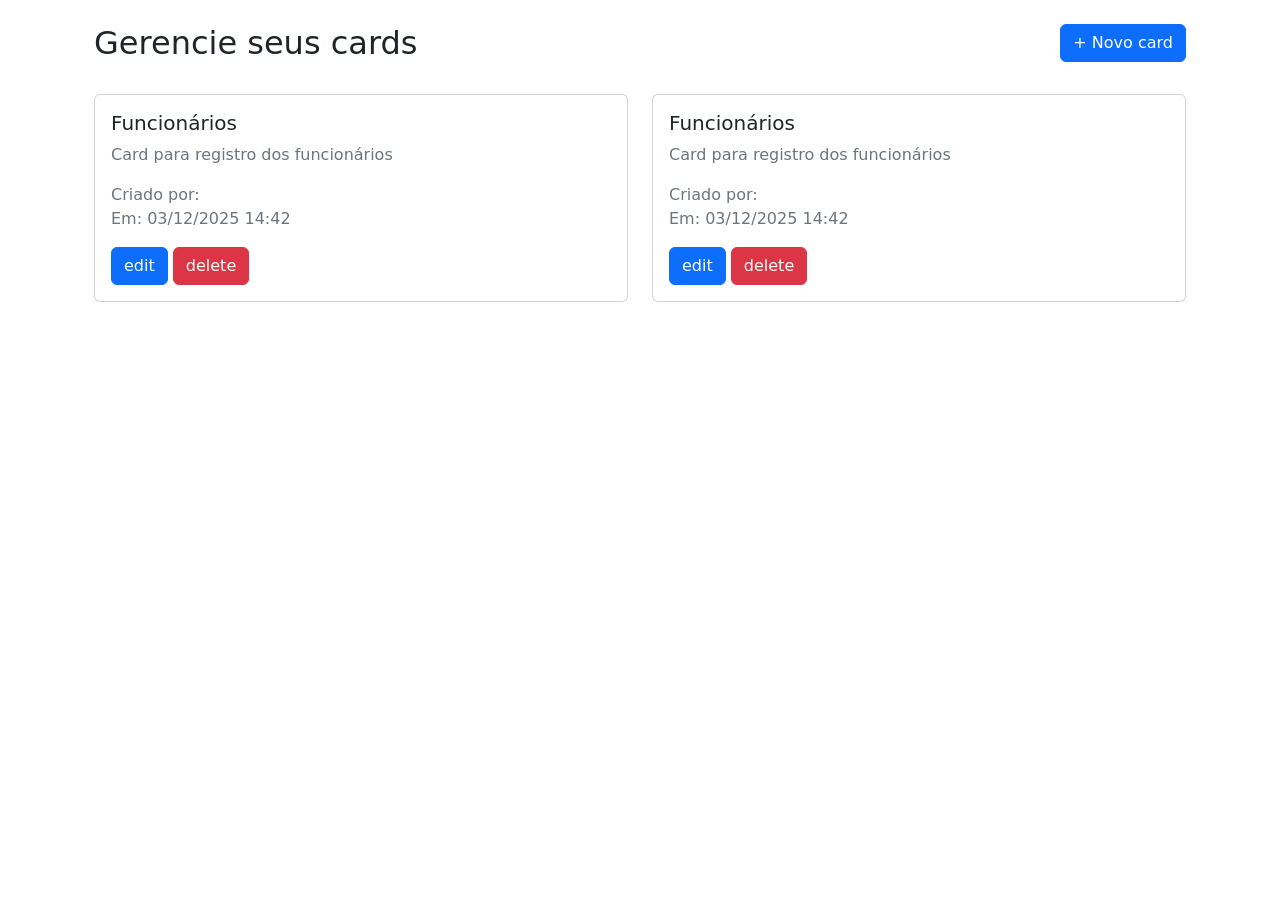
==== src/main/resources/templates/home.html @ 48740300 "style: esqueleto da estrutura dos cards na home" ====
<!DOCTYPE html>
<html xmlns:th="http://www.thymeleaf.org"
      xmlns:sec="http://www.thymeleaf.org/extras/spring-security">
<head>
    <meta charset="UTF-8">
    <title>Home</title>
    <link href="https://cdn.jsdelivr.net/npm/bootstrap@5.3.8/dist/css/bootstrap.min.css" rel="stylesheet"
          integrity="sha384-sRIl4kxILFvY47J16cr9ZwB07vP4J8+LH7qKQnuqkuIAvNWLzeN8tE5YBujZqJLB" crossorigin="anonymous">
</head>
<body>
<header th:insert="~{fragments/header :: header}"></header>
<main>
    <div sec:authorize="isAuthenticated()" class="container mt-4">
        <div class="container d-flex justify-content-between mb-4">
            <h2>Gerencie seus cards</h2>

            <div>
                <a href="#" class="btn btn-primary">+ Novo card</a>
            </div>
        </div>
        <div class="container">
            <div class="row">
                <div class="col-sm-6 mb-3 mb-sm-0">
                    <div class="card">
                        <div class="card-body">
                            <h5 class="card-title">Funcionários</h5>
                            <p class="card-text text-secondary">Card para registro dos funcionários</p>
                            <p class="card-text text-secondary mb-0">Criado por: <span sec:authentication="name"></span>
                            </p>
                            <p class="card-text text-secondary">Em: 03/12/2025 14:42</p>
                            <div>
                                <a href="#" class="btn btn-primary">edit</a>
                                <a href="#" class="btn btn-danger">delete</a>
                            </div>
                        </div>
                    </div>
                </div>
                <div class="col-sm-6 mb-3 mb-sm-0">
                    <div class="card">
                        <div class="card-body">
                            <h5 class="card-title">Funcionários</h5>
                            <p class="card-text text-secondary">Card para registro dos funcionários</p>
                            <p class="card-text text-secondary mb-0">Criado por: <span sec:authentication="name"></span>
                            </p>
                            <p class="card-text text-secondary">Em: 03/12/2025 14:42</p>
                            <div>
                                <a href="#" class="btn btn-primary">edit</a>
                                <a href="#" class="btn btn-danger">delete</a>
                            </div>
                        </div>
                    </div>
                </div>
            </div>
        </div>
    </div>
</main>
</body>
</html>
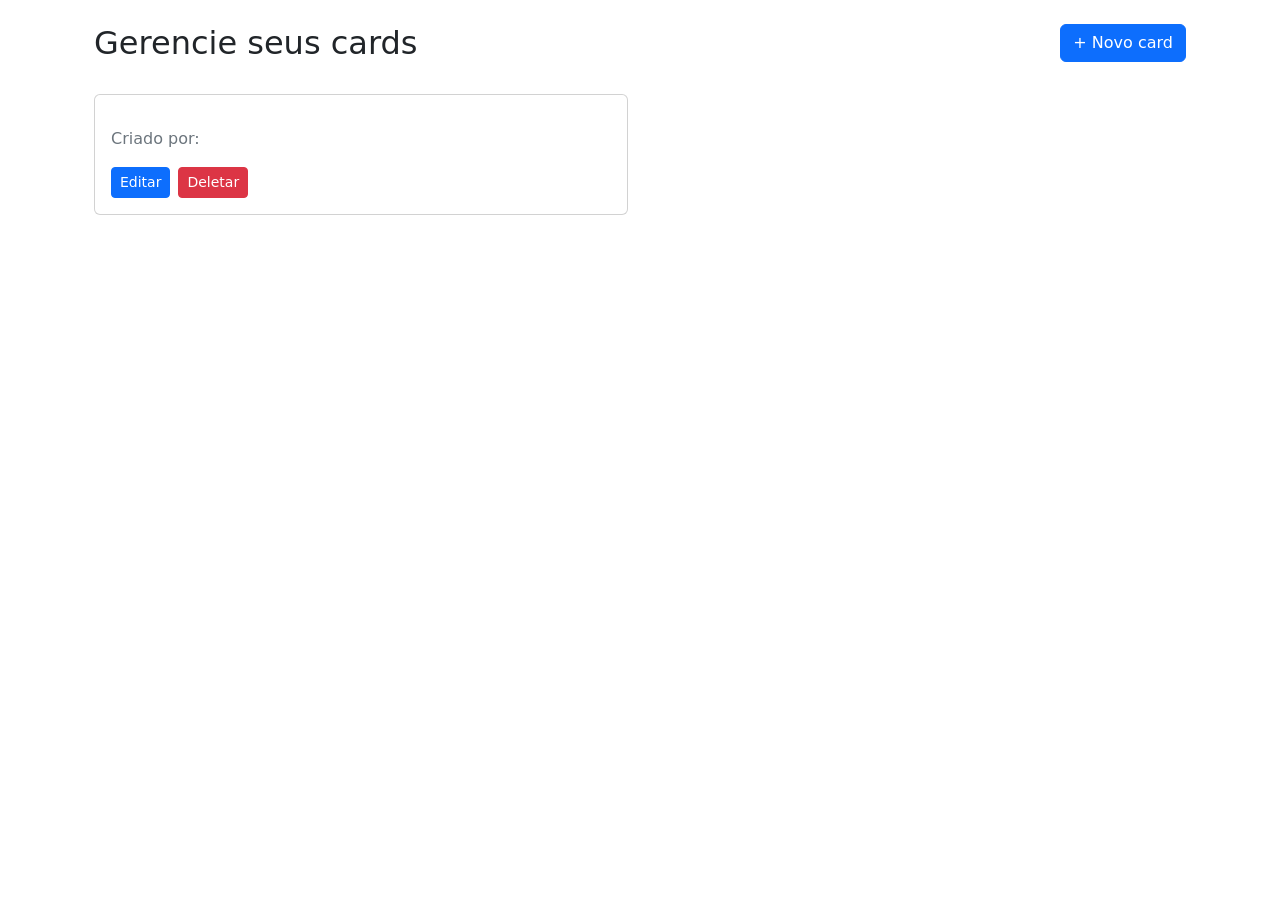
==== commit 11afab98: "style: frontend inicial de teste para visualização dos cards, colunas e linhas" ====
--- a/src/main/resources/templates/home.html
+++ b/src/main/resources/templates/home.html
@@ -1,58 +1,81 @@
 <!DOCTYPE html>
-<html xmlns:th="http://www.thymeleaf.org"
-      xmlns:sec="http://www.thymeleaf.org/extras/spring-security">
-<head>
-    <meta charset="UTF-8">
+<html
+  xmlns:th="http://www.thymeleaf.org"
+  xmlns:sec="http://www.thymeleaf.org/extras/spring-security"
+  lang="en"
+>
+  <head>
+    <meta charset="UTF-8" />
     <title>Home</title>
-    <link href="https://cdn.jsdelivr.net/npm/bootstrap@5.3.8/dist/css/bootstrap.min.css" rel="stylesheet"
-          integrity="sha384-sRIl4kxILFvY47J16cr9ZwB07vP4J8+LH7qKQnuqkuIAvNWLzeN8tE5YBujZqJLB" crossorigin="anonymous">
-</head>
-<body>
-<header th:insert="~{fragments/header :: header}"></header>
-<main>
-    <div sec:authorize="isAuthenticated()" class="container mt-4">
+    <link
+      href="https://cdn.jsdelivr.net/npm/bootstrap@5.3.8/dist/css/bootstrap.min.css"
+      rel="stylesheet"
+      integrity="sha384-sRIl4kxILFvY47J16cr9ZwB07vP4J8+LH7qKQnuqkuIAvNWLzeN8tE5YBujZqJLB"
+      crossorigin="anonymous"
+    />
+    <style>
+      .card-clickable {
+        cursor: pointer;
+        transition: all 0.3s ease;
+      }
+
+      .card-clickable:hover {
+        box-shadow: 0 4px 12px rgba(0, 0, 0, 0.15);
+        transform: translateY(-2px);
+      }
+    </style>
+  </head>
+  <body>
+    <header th:insert="~{fragments/header :: header}"></header>
+    <main>
+      <div sec:authorize="isAuthenticated()" class="container mt-4">
         <div class="container d-flex justify-content-between mb-4">
-            <h2>Gerencie seus cards</h2>
+          <h2>Gerencie seus cards</h2>
 
-            <div>
-                <a href="#" class="btn btn-primary">+ Novo card</a>
-            </div>
+          <div>
+            <a href="#" class="btn btn-primary">+ Novo card</a>
+          </div>
         </div>
         <div class="container">
-            <div class="row">
-                <div class="col-sm-6 mb-3 mb-sm-0">
-                    <div class="card">
-                        <div class="card-body">
-                            <h5 class="card-title">Funcionários</h5>
-                            <p class="card-text text-secondary">Card para registro dos funcionários</p>
-                            <p class="card-text text-secondary mb-0">Criado por: <span sec:authentication="name"></span>
-                            </p>
-                            <p class="card-text text-secondary">Em: 03/12/2025 14:42</p>
-                            <div>
-                                <a href="#" class="btn btn-primary">edit</a>
-                                <a href="#" class="btn btn-danger">delete</a>
-                            </div>
-                        </div>
-                    </div>
+          <div class="row">
+            <div class="col-sm-6 mb-3 mb-sm-0" th:each="card: ${cards}">
+              <a
+                th:href="@{/card/{id}(id=${card.id()})}"
+                class="card card-clickable d-block text-decoration-none text-reset"
+              >
+                <div class="card-body">
+                  <h5 class="card-title" th:text="${card.title()}"></h5>
+                  <p
+                    class="card-text text-secondary"
+                    th:text="${card.description()}"
+                  ></p>
+                  <p class="card-text text-secondary mb-0">
+                    Criado por: <span sec:authentication="name"></span>
+                  </p>
+                  <p
+                    class="card-text text-secondary"
+                    th:text="'Criado em: ' + ${card.createdAt().toString().substring(0,10)}"
+                  ></p>
+                  <div class="mt-3 d-flex gap-2">
+                    <button
+                      type="button"
+                      class="btn btn-sm btn-primary card-action-edit"
+                    >
+                      Editar
+                    </button>
+                    <button
+                      type="button"
+                      class="btn btn-sm btn-danger card-action-delete"
+                    >
+                      Deletar
+                    </button>
+                  </div>
                 </div>
-                <div class="col-sm-6 mb-3 mb-sm-0">
-                    <div class="card">
-                        <div class="card-body">
-                            <h5 class="card-title">Funcionários</h5>
-                            <p class="card-text text-secondary">Card para registro dos funcionários</p>
-                            <p class="card-text text-secondary mb-0">Criado por: <span sec:authentication="name"></span>
-                            </p>
-                            <p class="card-text text-secondary">Em: 03/12/2025 14:42</p>
-                            <div>
-                                <a href="#" class="btn btn-primary">edit</a>
-                                <a href="#" class="btn btn-danger">delete</a>
-                            </div>
-                        </div>
-                    </div>
-                </div>
+              </a>
             </div>
+          </div>
         </div>
-    </div>
-</main>
-</body>
-</html>+      </div>
+    </main>
+  </body>
+</html>
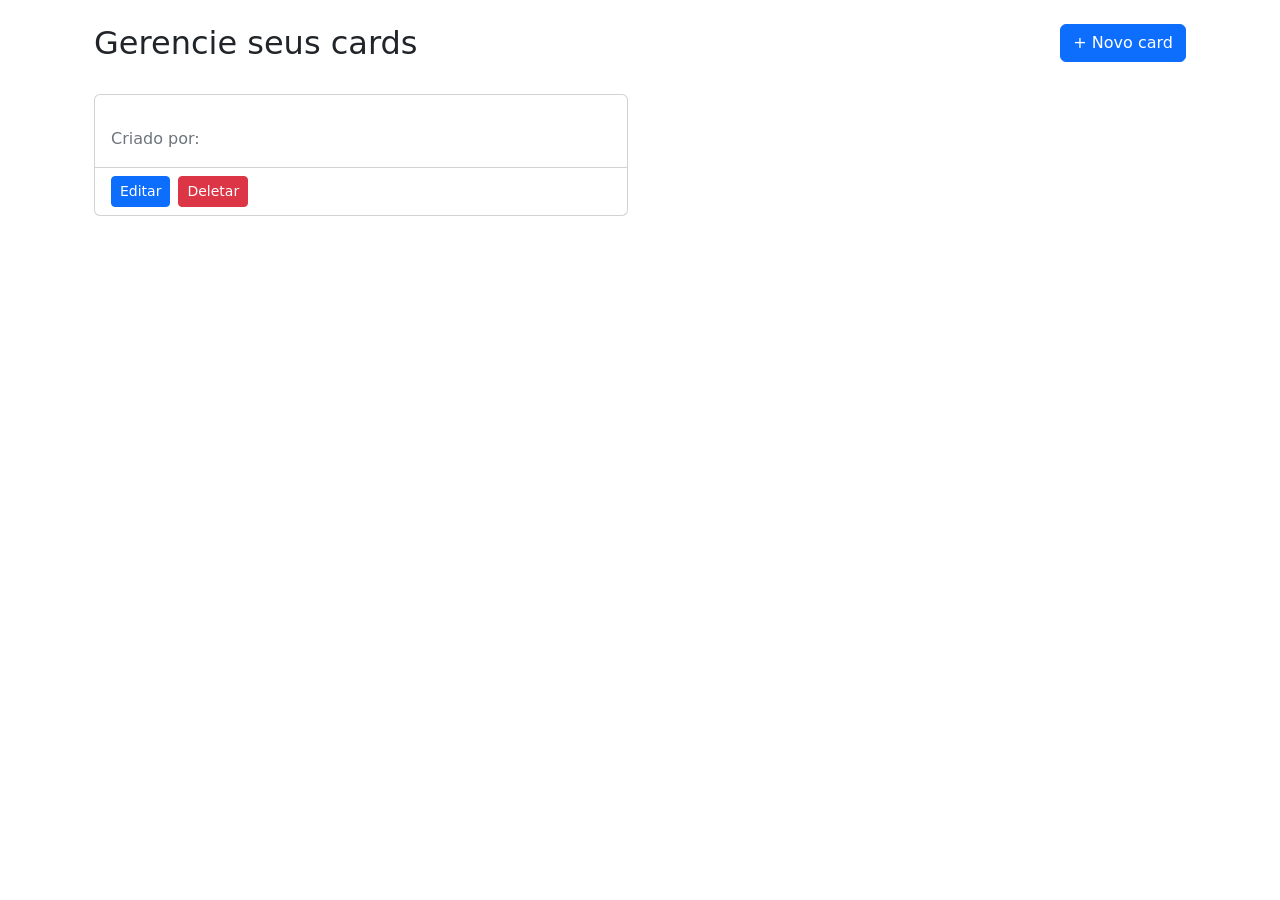
==== commit bc5022a3: "feat: opção de deletar card" ====
--- a/src/main/resources/templates/home.html
+++ b/src/main/resources/templates/home.html
@@ -17,11 +17,22 @@
       .card-clickable {
         cursor: pointer;
         transition: all 0.3s ease;
+        position: relative;
       }
 
       .card-clickable:hover {
         box-shadow: 0 4px 12px rgba(0, 0, 0, 0.15);
         transform: translateY(-2px);
+      }
+
+      .card-body {
+        cursor: pointer;
+      }
+
+      .card-footer button,
+      .card-footer form {
+        position: relative;
+        z-index: 10;
       }
     </style>
   </head>
@@ -39,9 +50,9 @@
         <div class="container">
           <div class="row">
             <div class="col-sm-6 mb-3 mb-sm-0" th:each="card: ${cards}">
-              <a
-                th:href="@{/card/{id}(id=${card.id()})}"
-                class="card card-clickable d-block text-decoration-none text-reset"
+              <div
+                class="card card-clickable"
+                th:onclick="|window.location.href='@{/card/{id}(id=${card.id()})}';|"
               >
                 <div class="card-body">
                   <h5 class="card-title" th:text="${card.title()}"></h5>
@@ -56,22 +67,30 @@
                     class="card-text text-secondary"
                     th:text="'Criado em: ' + ${card.createdAt().toString().substring(0,10)}"
                   ></p>
-                  <div class="mt-3 d-flex gap-2">
+                </div>
+                <div class="card-footer bg-transparent d-flex gap-2">
+                  <button
+                    type="button"
+                    class="btn btn-sm btn-primary card-action-edit"
+                    onclick="stopPropagation(); preventDefault();"
+                  >
+                    Editar
+                  </button>
+                  <form
+                    th:action="@{/card/{id}(id=${card.id()})}"
+                    th:method="delete"
+                    class="m-0"
+                    onclick="stopPropagation();"
+                  >
                     <button
-                      type="button"
-                      class="btn btn-sm btn-primary card-action-edit"
-                    >
-                      Editar
-                    </button>
-                    <button
-                      type="button"
+                      type="submit"
                       class="btn btn-sm btn-danger card-action-delete"
                     >
                       Deletar
                     </button>
-                  </div>
+                  </form>
                 </div>
-              </a>
+              </div>
             </div>
           </div>
         </div>
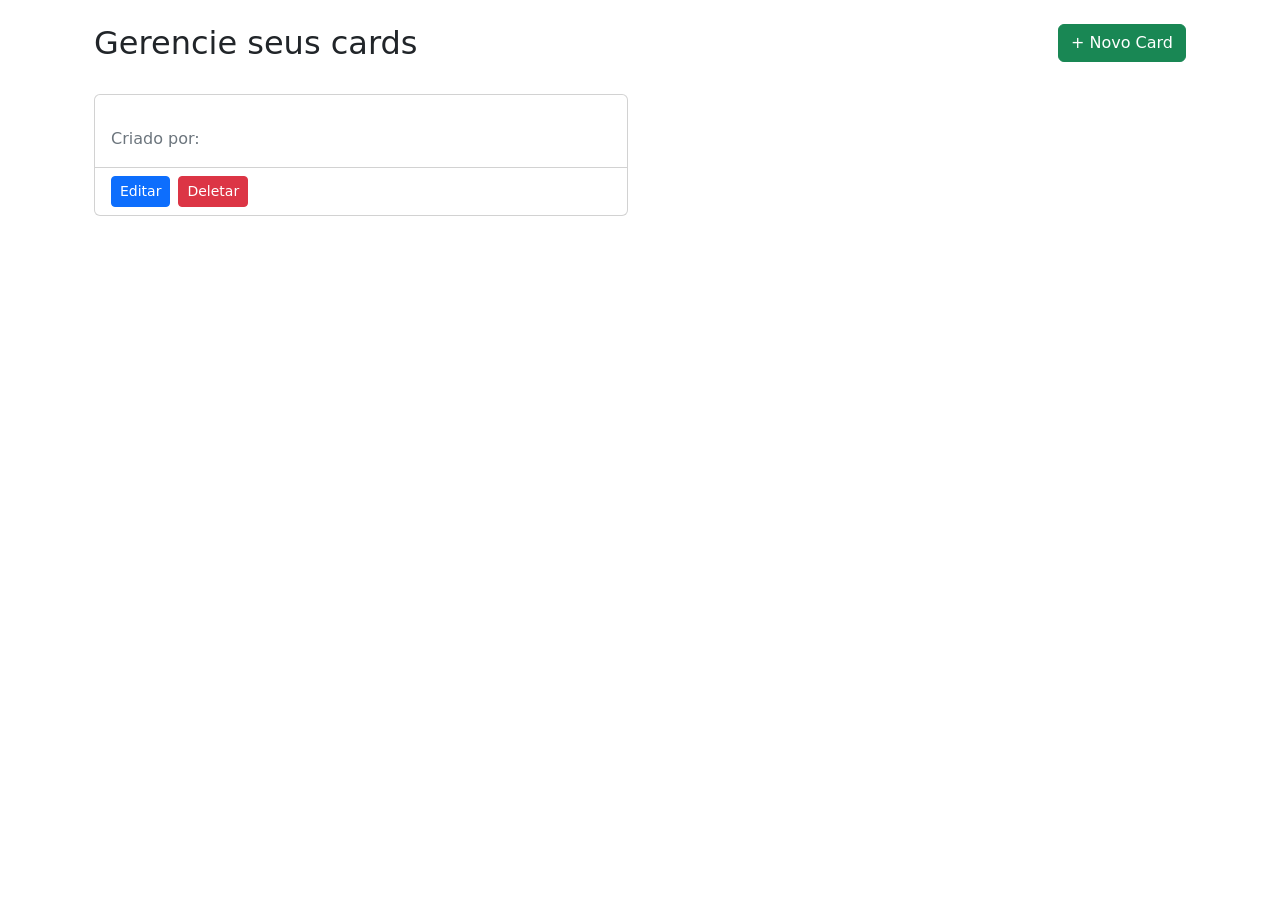
==== commit acf1d0b1: "feat: fluxo para deletar uma ou mais linhas de um card" ====
--- a/src/main/resources/templates/home.html
+++ b/src/main/resources/templates/home.html
@@ -44,7 +44,7 @@
           <h2>Gerencie seus cards</h2>
 
           <div>
-            <a href="#" class="btn btn-primary">+ Novo card</a>
+            <button class="btn btn-success" id="btnImportXLSX">+ Novo Card</button>
           </div>
         </div>
         <div class="container">
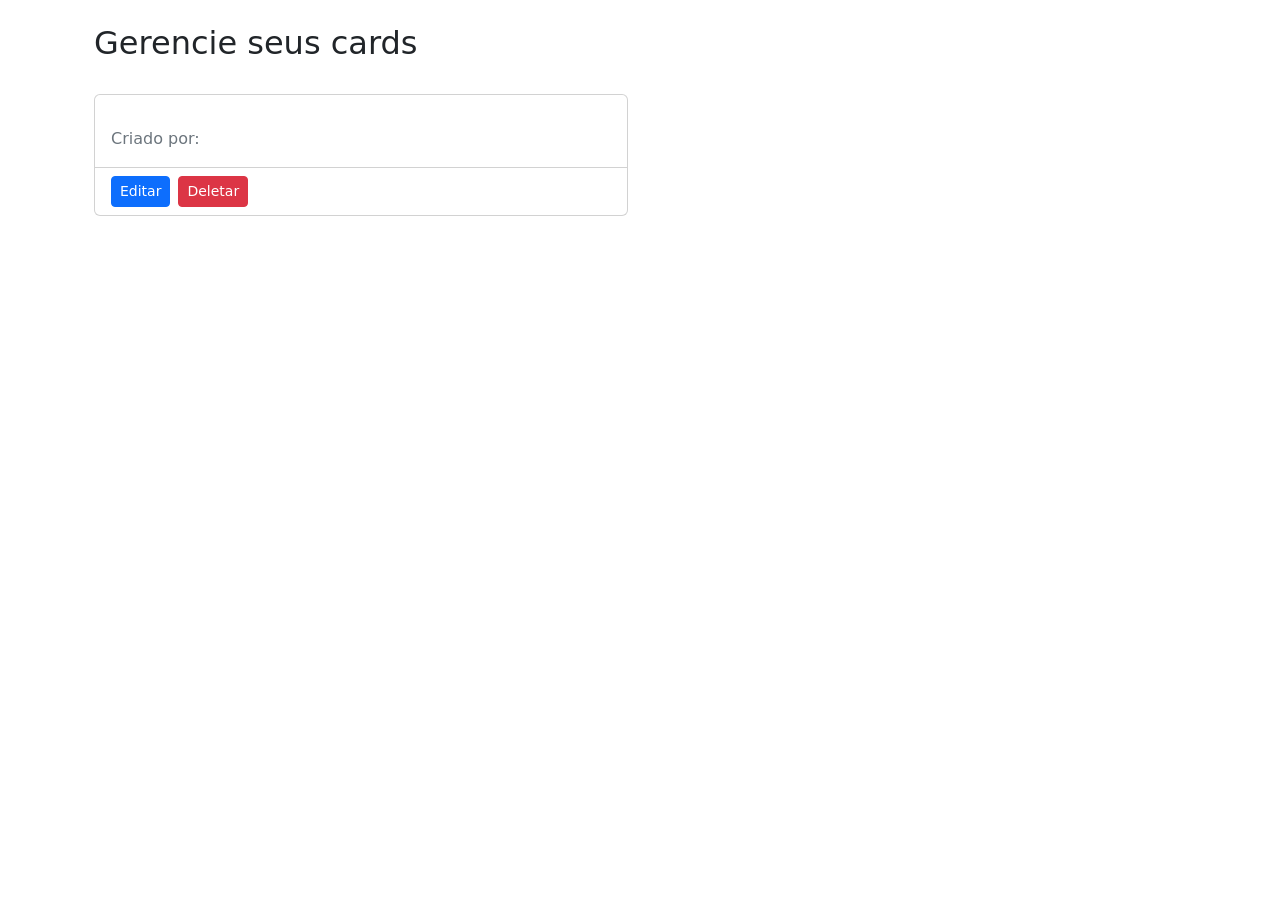
==== commit aa5e6474: "style: gestão de permissões" ====
--- a/src/main/resources/templates/home.html
+++ b/src/main/resources/templates/home.html
@@ -34,6 +34,24 @@
         position: relative;
         z-index: 10;
       }
+
+      .file-upload-area {
+        border: 2px dashed #dee2e6;
+        border-radius: 8px;
+        padding: 40px 20px;
+        text-align: center;
+        transition: all 0.3s ease;
+      }
+
+      .file-upload-area:hover,
+      .file-upload-area.drag-over {
+        border-color: #0d6efd;
+        background-color: #f8f9fa;
+      }
+
+      .file-upload-area input[type="file"] {
+        display: none;
+      }
     </style>
   </head>
   <body>
@@ -44,12 +62,23 @@
           <h2>Gerencie seus cards</h2>
 
           <div>
-            <button class="btn btn-success" id="btnImportXLSX">+ Novo Card</button>
+            <button
+              class="btn btn-success card-action-create"
+              id="btnImportXLSX"
+              data-bs-toggle="modal"
+              data-bs-target="#importModal"
+            >
+              + Novo Card
+            </button>
           </div>
         </div>
         <div class="container">
           <div class="row">
-            <div class="col-sm-6 mb-3 mb-sm-0" th:each="card: ${cards}">
+            <div
+              class="col-sm-6 mb-3 mb-sm-0"
+              th:each="card: ${cards}"
+              th:attr="data-card-id=${card.id()}"
+            >
               <div
                 class="card card-clickable"
                 th:onclick="|window.location.href='@{/card/{id}(id=${card.id()})}';|"
@@ -61,7 +90,7 @@
                     th:text="${card.description()}"
                   ></p>
                   <p class="card-text text-secondary mb-0">
-                    Criado por: <span sec:authentication="name"></span>
+                    Criado por: <span th:text="${card.createdBy()}"></span>
                   </p>
                   <p
                     class="card-text text-secondary"
@@ -96,5 +125,91 @@
         </div>
       </div>
     </main>
+
+    <div th:insert="~{fragments/import-modal :: importModal}"></div>
+
+    <script src="https://cdn.jsdelivr.net/npm/bootstrap@5.3.0/dist/js/bootstrap.bundle.min.js"></script>
+    <script th:src="@{/js/import-modal.js}"></script>
+    <script th:inline="javascript">
+      const cardsData = /*[[${cards}]]*/ [];
+      const permissionsData = /*[[${permissions}]]*/ [];
+
+      window.permissionsByCard = Object.fromEntries(
+        permissionsData.map((p) => [
+          p.cardId,
+          {
+            canView: !!p.canView,
+            canCreate: !!p.canCreate,
+            canEdit: !!p.canEdit,
+            canDelete: !!p.canDelete,
+          },
+        ])
+      );
+
+      window.cards = cardsData.map((c) => ({
+        id: c.id,
+        title: c.title,
+        description: c.description,
+        createdBy: c.createdBy,
+        lockedBy: c.lockedBy,
+        lockedAt: c.lockedAt,
+        createdAt: c.createdAt,
+      }));
+
+      window.isAdmin = /*[[${#authorization.expression('hasRole(''ADMIN'')')}]]*/ false;
+    </script>
+    <script>
+      function applyPermissionsToHome() {
+        try {
+          let canCreateAnyCard = window.isAdmin;
+
+          if (!canCreateAnyCard) {
+            canCreateAnyCard = Object.values(window.permissionsByCard).some(
+              (perm) => perm && perm.canCreate
+            );
+          }
+
+          const createBtn = document.querySelector(".card-action-create");
+          if (createBtn) {
+            createBtn.style.display = canCreateAnyCard ? "block" : "none";
+          }
+
+          document.querySelectorAll("[data-card-id]").forEach((row) => {
+            const cardId = parseInt(row.getAttribute("data-card-id"), 10);
+            const perm = window.permissionsByCard[cardId];
+
+            if (!window.isAdmin && (!perm || !perm.canView)) {
+              row.style.display = "none";
+              return;
+            }
+
+            const editBtn = row.querySelector(".card-action-edit");
+            const deleteBtn = row.querySelector(".card-action-delete");
+
+            if (editBtn) {
+              const canEdit = window.isAdmin || (perm && perm.canEdit);
+              editBtn.toggleAttribute("disabled", !canEdit);
+              if (!canEdit) {
+                editBtn.classList.add("btn-outline-secondary");
+                editBtn.classList.remove("btn-primary");
+              }
+            }
+
+            if (deleteBtn) {
+              const canDelete = window.isAdmin || (perm && perm.canDelete);
+              deleteBtn.toggleAttribute("disabled", !canDelete);
+              if (!canDelete) {
+                deleteBtn.classList.add("btn-outline-secondary");
+                deleteBtn.classList.remove("btn-danger");
+              }
+            }
+          });
+        } catch (e) {
+          console.warn("Erro ao aplicar permissões:", e);
+        }
+      }
+
+      document.addEventListener("DOMContentLoaded", applyPermissionsToHome);
+    </script>
   </body>
 </html>
